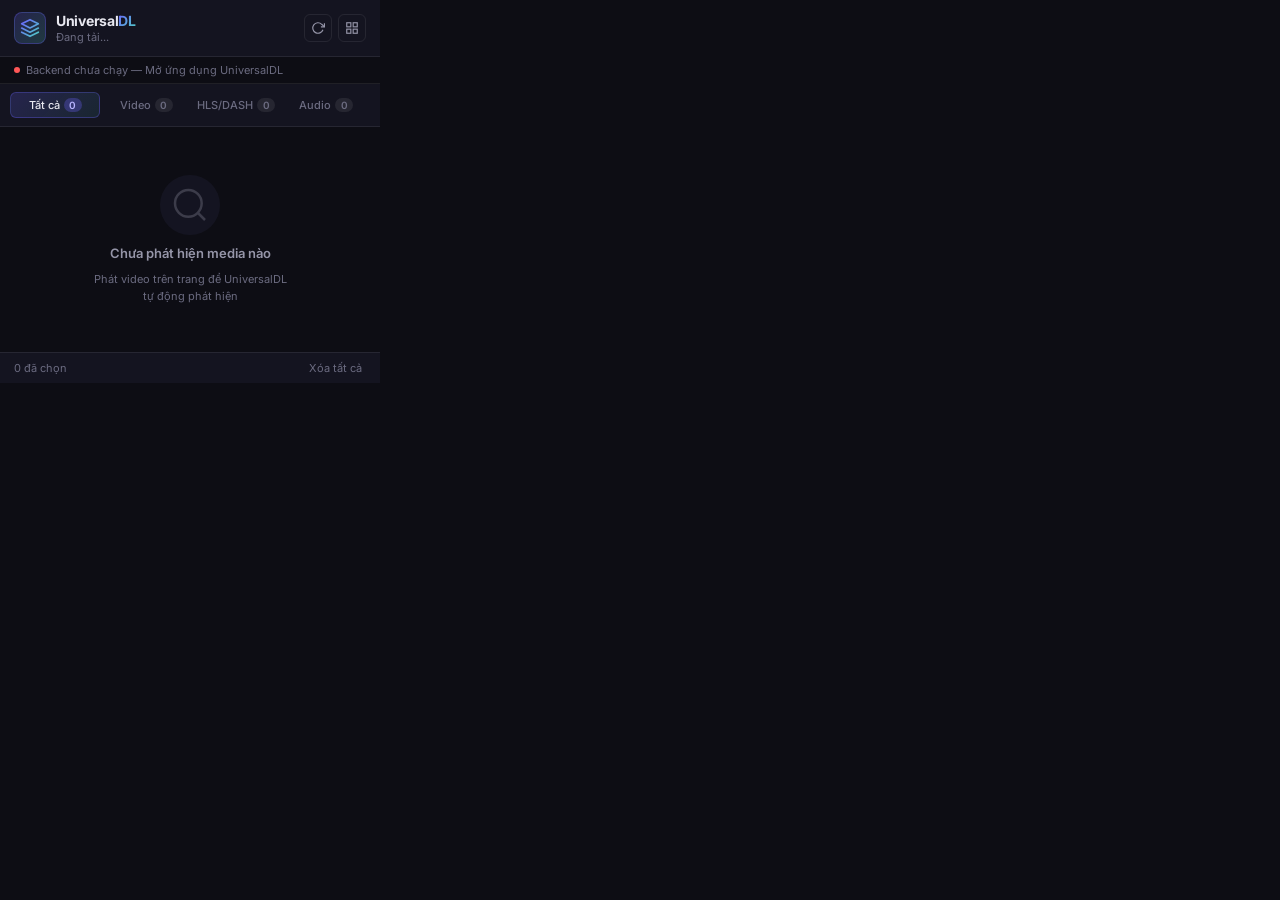
==== chrome-extension/popup/popup.html @ 72e98341 "Initial commit: Complete project structure with Wails desktop app and Chrome Extension" ====
<!DOCTYPE html>
<html lang="vi">
<head>
  <meta charset="UTF-8">
  <meta name="viewport" content="width=device-width, initial-scale=1.0">
  <title>UniversalDownloader</title>
  <link rel="preconnect" href="https://fonts.googleapis.com">
  <link href="https://fonts.googleapis.com/css2?family=Inter:wght@400;500;600;700&display=swap" rel="stylesheet">
  <link rel="stylesheet" href="popup.css">
</head>
<body>
  <div class="app">
    <!-- Header -->
    <header class="header">
      <div class="header-left">
        <div class="logo">
          <svg width="20" height="20" viewBox="0 0 24 24" fill="none">
            <path d="M12 2L2 7l10 5 10-5-10-5zM2 17l10 5 10-5M2 12l10 5 10-5" stroke="url(#grad)" stroke-width="2" stroke-linecap="round" stroke-linejoin="round"/>
            <defs>
              <linearGradient id="grad" x1="0%" y1="0%" x2="100%" y2="100%">
                <stop offset="0%" style="stop-color:#6C63FF"/>
                <stop offset="100%" style="stop-color:#4ECDC4"/>
              </linearGradient>
            </defs>
          </svg>
        </div>
        <div class="header-title">
          <span class="app-name">Universal<span class="accent">DL</span></span>
          <span class="page-title" id="pageTitle">Đang tải...</span>
        </div>
      </div>
      <div class="header-actions">
        <button class="icon-btn" id="refreshBtn" title="Quét lại">
          <svg width="14" height="14" viewBox="0 0 24 24" fill="none" stroke="currentColor" stroke-width="2">
            <polyline points="23 4 23 10 17 10"/>
            <path d="M20.49 15a9 9 0 1 1-2.12-9.36L23 10"/>
          </svg>
        </button>
        <button class="icon-btn" id="openAppBtn" title="Mở app quản lý">
          <svg width="14" height="14" viewBox="0 0 24 24" fill="none" stroke="currentColor" stroke-width="2">
            <rect x="3" y="3" width="7" height="7"/><rect x="14" y="3" width="7" height="7"/>
            <rect x="14" y="14" width="7" height="7"/><rect x="3" y="14" width="7" height="7"/>
          </svg>
        </button>
      </div>
    </header>

    <!-- Status Bar -->
    <div class="status-bar" id="statusBar">
      <div class="status-dot" id="statusDot"></div>
      <span id="statusText">Kết nối backend...</span>
    </div>

    <!-- Filter Tabs -->
    <div class="filter-tabs">
      <button class="tab active" data-filter="all">
        Tất cả <span class="tab-count" id="countAll">0</span>
      </button>
      <button class="tab" data-filter="video">
        Video <span class="tab-count" id="countVideo">0</span>
      </button>
      <button class="tab" data-filter="hls">
        HLS/DASH <span class="tab-count" id="countHls">0</span>
      </button>
      <button class="tab" data-filter="audio">
        Audio <span class="tab-count" id="countAudio">0</span>
      </button>
    </div>

    <!-- Media List -->
    <div class="media-list" id="mediaList">
      <div class="empty-state" id="emptyState">
        <div class="empty-icon">
          <svg width="40" height="40" viewBox="0 0 24 24" fill="none" stroke="currentColor" stroke-width="1.5">
            <circle cx="11" cy="11" r="8"/>
            <path d="m21 21-4.35-4.35"/>
          </svg>
        </div>
        <p class="empty-title">Chưa phát hiện media nào</p>
        <p class="empty-desc">Phát video trên trang để UniversalDL tự động phát hiện</p>
      </div>
    </div>

    <!-- Download Options Bar (hiện khi đã chọn) -->
    <div class="download-bar" id="downloadBar" style="display:none">
      <div class="quality-select-wrap">
        <select id="qualitySelect" class="quality-select">
          <option value="best">Tốt nhất</option>
          <option value="1080">1080p</option>
          <option value="720">720p</option>
          <option value="480">480p</option>
          <option value="360">360p</option>
          <option value="audio">Chỉ âm thanh (MP3)</option>
        </select>
      </div>
      <button class="download-btn" id="downloadBtn">
        <svg width="14" height="14" viewBox="0 0 24 24" fill="none" stroke="currentColor" stroke-width="2.5">
          <path d="M21 15v4a2 2 0 0 1-2 2H5a2 2 0 0 1-2-2v-4"/>
          <polyline points="7 10 12 15 17 10"/>
          <line x1="12" y1="15" x2="12" y2="3"/>
        </svg>
        Tải xuống
      </button>
    </div>

    <!-- Footer -->
    <footer class="footer">
      <span id="selectedCount">0 đã chọn</span>
      <button class="link-btn" id="clearBtn">Xóa tất cả</button>
    </footer>
  </div>

  <script src="popup.js"></script>
</body>
</html>
---- chrome-extension/popup/popup.css ----
/* ===== Reset & Base ===== */
*, *::before, *::after {
  box-sizing: border-box;
  margin: 0;
  padding: 0;
}

:root {
  --bg: #0D0D14;
  --surface: #141420;
  --surface2: #1C1C2E;
  --border: rgba(255,255,255,0.08);
  --border-hover: rgba(108, 99, 255, 0.4);
  --accent: #6C63FF;
  --accent2: #4ECDC4;
  --accent-glow: rgba(108, 99, 255, 0.25);
  --text: #E8E8F0;
  --text-muted: #6B6B80;
  --text-dim: #9595A8;
  --success: #4CAF82;
  --warning: #F5A623;
  --error: #FF5757;
  --radius: 8px;
  --radius-sm: 6px;
}

html, body {
  width: 380px;
  min-height: 480px;
  max-height: 600px;
  overflow: hidden;
  font-family: 'Inter', system-ui, -apple-system, sans-serif;
  font-size: 13px;
  background: var(--bg);
  color: var(--text);
  -webkit-font-smoothing: antialiased;
}

.app {
  display: flex;
  flex-direction: column;
  height: 100%;
  max-height: 600px;
}

/* ===== Header ===== */
.header {
  display: flex;
  align-items: center;
  justify-content: space-between;
  padding: 12px 14px;
  background: var(--surface);
  border-bottom: 1px solid var(--border);
  flex-shrink: 0;
}

.header-left {
  display: flex;
  align-items: center;
  gap: 10px;
}

.logo {
  width: 32px;
  height: 32px;
  border-radius: 8px;
  background: linear-gradient(135deg, rgba(108,99,255,0.2), rgba(78,205,196,0.2));
  border: 1px solid rgba(108,99,255,0.3);
  display: flex;
  align-items: center;
  justify-content: center;
  flex-shrink: 0;
}

.header-title {
  display: flex;
  flex-direction: column;
  gap: 1px;
}

.app-name {
  font-size: 14px;
  font-weight: 700;
  color: var(--text);
  letter-spacing: -0.3px;
}

.app-name .accent {
  background: linear-gradient(135deg, #6C63FF, #4ECDC4);
  -webkit-background-clip: text;
  -webkit-text-fill-color: transparent;
}

.page-title {
  font-size: 11px;
  color: var(--text-muted);
  max-width: 200px;
  white-space: nowrap;
  overflow: hidden;
  text-overflow: ellipsis;
}

.header-actions {
  display: flex;
  gap: 6px;
}

.icon-btn {
  width: 28px;
  height: 28px;
  border-radius: 6px;
  border: 1px solid var(--border);
  background: transparent;
  color: var(--text-dim);
  display: flex;
  align-items: center;
  justify-content: center;
  cursor: pointer;
  transition: all 0.15s;
}

.icon-btn:hover {
  background: var(--surface2);
  color: var(--text);
  border-color: var(--border-hover);
}

/* ===== Status Bar ===== */
.status-bar {
  display: flex;
  align-items: center;
  gap: 6px;
  padding: 6px 14px;
  font-size: 11px;
  color: var(--text-muted);
  background: var(--bg);
  border-bottom: 1px solid var(--border);
  flex-shrink: 0;
}

.status-dot {
  width: 6px;
  height: 6px;
  border-radius: 50%;
  background: var(--text-muted);
  flex-shrink: 0;
  transition: background 0.3s;
}

.status-dot.online { background: var(--success); box-shadow: 0 0 6px var(--success); }
.status-dot.offline { background: var(--error); }
.status-dot.checking { background: var(--warning); animation: pulse 1s infinite; }

@keyframes pulse {
  0%, 100% { opacity: 1; }
  50% { opacity: 0.4; }
}

/* ===== Filter Tabs ===== */
.filter-tabs {
  display: flex;
  gap: 2px;
  padding: 8px 10px;
  background: var(--surface);
  border-bottom: 1px solid var(--border);
  flex-shrink: 0;
}

.tab {
  flex: 1;
  padding: 5px 4px;
  border-radius: 6px;
  border: none;
  background: transparent;
  color: var(--text-muted);
  font-family: 'Inter', sans-serif;
  font-size: 11px;
  font-weight: 500;
  cursor: pointer;
  transition: all 0.15s;
  display: flex;
  align-items: center;
  justify-content: center;
  gap: 4px;
}

.tab:hover {
  background: var(--surface2);
  color: var(--text-dim);
}

.tab.active {
  background: linear-gradient(135deg, rgba(108,99,255,0.2), rgba(78,205,196,0.1));
  color: var(--text);
  border: 1px solid rgba(108,99,255,0.3);
}

.tab-count {
  background: rgba(255,255,255,0.08);
  border-radius: 10px;
  padding: 1px 5px;
  font-size: 10px;
  font-weight: 600;
  min-width: 18px;
  text-align: center;
}

.tab.active .tab-count {
  background: rgba(108,99,255,0.3);
  color: #B8B4FF;
}

/* ===== Media List ===== */
.media-list {
  flex: 1;
  overflow-y: auto;
  padding: 8px;
  display: flex;
  flex-direction: column;
  gap: 6px;
}

.media-list::-webkit-scrollbar {
  width: 4px;
}
.media-list::-webkit-scrollbar-track {
  background: transparent;
}
.media-list::-webkit-scrollbar-thumb {
  background: var(--border);
  border-radius: 2px;
}

/* ===== Empty State ===== */
.empty-state {
  display: flex;
  flex-direction: column;
  align-items: center;
  justify-content: center;
  gap: 10px;
  padding: 40px 20px;
  color: var(--text-muted);
  text-align: center;
  flex: 1;
}

.empty-icon {
  width: 60px;
  height: 60px;
  border-radius: 50%;
  background: var(--surface2);
  display: flex;
  align-items: center;
  justify-content: center;
  opacity: 0.5;
}

.empty-title {
  font-size: 13px;
  font-weight: 600;
  color: var(--text-dim);
}

.empty-desc {
  font-size: 11px;
  color: var(--text-muted);
  line-height: 1.5;
  max-width: 200px;
}

/* ===== Media Item ===== */
.media-item {
  display: flex;
  align-items: flex-start;
  gap: 10px;
  padding: 10px;
  border-radius: var(--radius);
  border: 1px solid var(--border);
  background: var(--surface);
  cursor: pointer;
  transition: all 0.15s;
  position: relative;
  user-select: none;
}

.media-item:hover {
  border-color: var(--border-hover);
  background: var(--surface2);
}

.media-item.selected {
  border-color: var(--accent);
  background: rgba(108,99,255,0.1);
}

.media-item.selected::before {
  content: '';
  position: absolute;
  inset: 0;
  border-radius: var(--radius);
  background: linear-gradient(135deg, rgba(108,99,255,0.08), transparent);
  pointer-events: none;
}

/* Checkbox */
.item-check {
  width: 18px;
  height: 18px;
  border-radius: 5px;
  border: 2px solid var(--border);
  display: flex;
  align-items: center;
  justify-content: center;
  flex-shrink: 0;
  margin-top: 1px;
  transition: all 0.15s;
}

.media-item.selected .item-check {
  background: var(--accent);
  border-color: var(--accent);
}

.item-check svg {
  display: none;
}

.media-item.selected .item-check svg {
  display: block;
}

/* Type Icon */
.item-type-icon {
  width: 34px;
  height: 34px;
  border-radius: 8px;
  display: flex;
  align-items: center;
  justify-content: center;
  flex-shrink: 0;
  font-size: 16px;
}

.type-video { background: rgba(108,99,255,0.15); }
.type-hls { background: rgba(255,107,107,0.15); }
.type-dash { background: rgba(255,165,0,0.15); }
.type-audio { background: rgba(78,205,196,0.15); }
.type-blob { background: rgba(255,200,0,0.15); }

/* Item Info */
.item-info {
  flex: 1;
  min-width: 0;
  display: flex;
  flex-direction: column;
  gap: 3px;
}

.item-title {
  font-size: 12px;
  font-weight: 500;
  color: var(--text);
  white-space: nowrap;
  overflow: hidden;
  text-overflow: ellipsis;
}

.item-url {
  font-size: 10px;
  color: var(--text-muted);
  white-space: nowrap;
  overflow: hidden;
  text-overflow: ellipsis;
  font-family: 'Courier New', monospace;
}

.item-meta {
  display: flex;
  gap: 6px;
  align-items: center;
  flex-wrap: wrap;
  margin-top: 2px;
}

.badge {
  padding: 2px 6px;
  border-radius: 4px;
  font-size: 10px;
  font-weight: 600;
  text-transform: uppercase;
  letter-spacing: 0.3px;
}

.badge-video { background: rgba(108,99,255,0.2); color: #B8B4FF; }
.badge-hls { background: rgba(255,107,107,0.2); color: #FF9E9E; }
.badge-dash { background: rgba(255,165,0,0.2); color: #FFC966; }
.badge-audio { background: rgba(78,205,196,0.2); color: #7EEDE8; }
.badge-blob { background: rgba(255,200,0,0.2); color: #FFE066; }
.badge-quality { background: rgba(255,255,255,0.08); color: var(--text-dim); }
.badge-size { background: rgba(255,255,255,0.06); color: var(--text-muted); }

/* Item Actions */
.item-actions {
  display: flex;
  flex-direction: column;
  gap: 4px;
  flex-shrink: 0;
}

.quick-download-btn {
  width: 26px;
  height: 26px;
  border-radius: 6px;
  border: 1px solid var(--border);
  background: transparent;
  color: var(--text-muted);
  display: flex;
  align-items: center;
  justify-content: center;
  cursor: pointer;
  transition: all 0.15s;
}

.quick-download-btn:hover {
  background: var(--accent);
  border-color: var(--accent);
  color: white;
  transform: scale(1.05);
}

/* ===== Download Bar ===== */
.download-bar {
  display: flex;
  align-items: center;
  gap: 8px;
  padding: 10px 12px;
  background: var(--surface);
  border-top: 1px solid var(--border);
  flex-shrink: 0;
}

.quality-select-wrap {
  flex: 1;
}

.quality-select {
  width: 100%;
  padding: 7px 10px;
  border-radius: 6px;
  border: 1px solid var(--border);
  background: var(--bg);
  color: var(--text);
  font-family: 'Inter', sans-serif;
  font-size: 12px;
  cursor: pointer;
  outline: none;
  transition: border-color 0.15s;
}

.quality-select:focus {
  border-color: var(--accent);
}

.download-btn {
  display: flex;
  align-items: center;
  gap: 6px;
  padding: 7px 14px;
  border-radius: 6px;
  border: none;
  background: linear-gradient(135deg, var(--accent), #4ECDC4);
  color: white;
  font-family: 'Inter', sans-serif;
  font-size: 12px;
  font-weight: 600;
  cursor: pointer;
  transition: all 0.15s;
  white-space: nowrap;
}

.download-btn:hover {
  opacity: 0.9;
  transform: translateY(-1px);
  box-shadow: 0 4px 15px rgba(108,99,255,0.4);
}

.download-btn:active {
  transform: translateY(0);
}

.download-btn:disabled {
  opacity: 0.5;
  cursor: not-allowed;
  transform: none;
}

/* ===== Footer ===== */
.footer {
  display: flex;
  align-items: center;
  justify-content: space-between;
  padding: 6px 14px;
  font-size: 11px;
  color: var(--text-muted);
  background: var(--surface);
  border-top: 1px solid var(--border);
  flex-shrink: 0;
}

.link-btn {
  background: none;
  border: none;
  color: var(--text-muted);
  cursor: pointer;
  font-size: 11px;
  font-family: 'Inter', sans-serif;
  padding: 2px 4px;
  border-radius: 3px;
  transition: color 0.15s;
}

.link-btn:hover {
  color: var(--error);
}

/* ===== Toast notification ===== */
.toast {
  position: fixed;
  bottom: 50px;
  left: 50%;
  transform: translateX(-50%) translateY(10px);
  background: var(--surface2);
  border: 1px solid var(--border);
  border-radius: 8px;
  padding: 8px 14px;
  font-size: 12px;
  color: var(--text);
  opacity: 0;
  transition: all 0.25s;
  pointer-events: none;
  white-space: nowrap;
  z-index: 100;
}

.toast.show {
  opacity: 1;
  transform: translateX(-50%) translateY(0);
}

.toast.success { border-color: rgba(76,175,130,0.5); }
.toast.error { border-color: rgba(255,87,87,0.5); }

/* ===== Loading spinner ===== */
.spinner {
  display: inline-block;
  width: 12px;
  height: 12px;
  border: 2px solid rgba(255,255,255,0.2);
  border-top-color: white;
  border-radius: 50%;
  animation: spin 0.7s linear infinite;
}

@keyframes spin {
  to { transform: rotate(360deg); }
}

/* ===== Download progress on item ===== */
.item-progress {
  height: 2px;
  background: var(--border);
  border-radius: 1px;
  margin-top: 4px;
  overflow: hidden;
}

.item-progress-bar {
  height: 100%;
  background: linear-gradient(90deg, var(--accent), var(--accent2));
  border-radius: 1px;
  transition: width 0.3s;
  width: 0%;
}
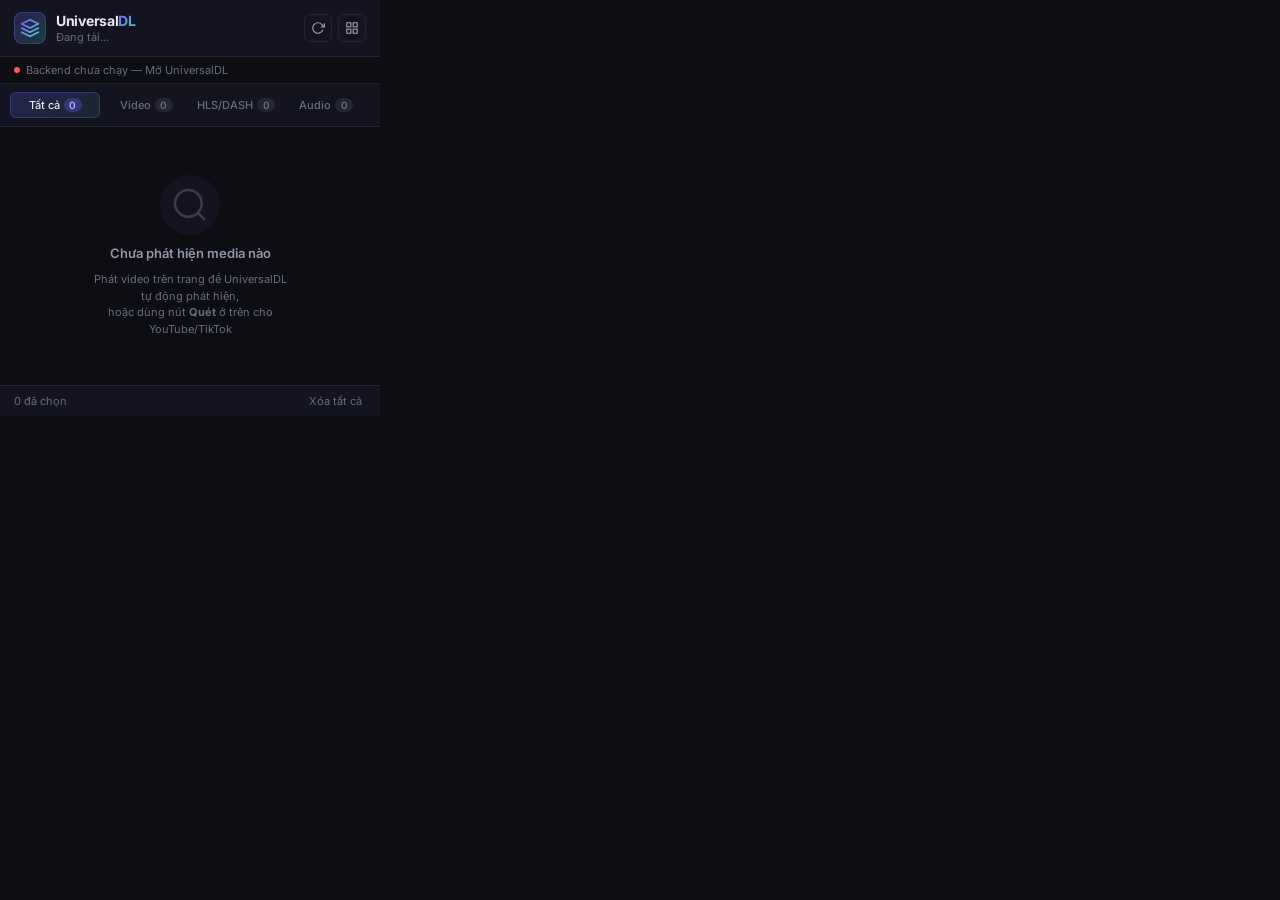
==== commit 01d58f55: "Fix: Extension - add yt-dlp scan banner for YouTube/TikTok; App - fix title showing 'watch' instead " ====
--- a/chrome-extension/popup/popup.html
+++ b/chrome-extension/popup/popup.html
@@ -51,6 +51,16 @@
       <span id="statusText">Kết nối backend...</span>
     </div>
 
+    <!-- yt-dlp Scan Banner (hiện khi vào YouTube/TikTok/...) -->
+    <div class="ytdlp-banner" id="ytdlpBanner" style="display:none">
+      <div class="ytdlp-banner-icon">🎬</div>
+      <div class="ytdlp-banner-text">
+        <strong>Trang này hỗ trợ yt-dlp</strong>
+        <span>Click để lấy thông tin video</span>
+      </div>
+      <button class="ytdlp-scan-btn" id="ytdlpScanBtn">🔍 Quét</button>
+    </div>
+
     <!-- Filter Tabs -->
     <div class="filter-tabs">
       <button class="tab active" data-filter="all">
@@ -77,13 +87,13 @@
           </svg>
         </div>
         <p class="empty-title">Chưa phát hiện media nào</p>
-        <p class="empty-desc">Phát video trên trang để UniversalDL tự động phát hiện</p>
+        <p class="empty-desc">Phát video trên trang để UniversalDL tự động phát hiện,<br>hoặc dùng nút <strong>Quét</strong> ở trên cho YouTube/TikTok</p>
       </div>
     </div>
 
-    <!-- Download Options Bar (hiện khi đã chọn) -->
+    <!-- Download Options Bar -->
     <div class="download-bar" id="downloadBar" style="display:none">
-      <div class="quality-select-wrap">
+      <div class="selects-row">
         <select id="qualitySelect" class="quality-select">
           <option value="best">Tốt nhất</option>
           <option value="1080">1080p</option>
@@ -91,6 +101,12 @@
           <option value="480">480p</option>
           <option value="360">360p</option>
           <option value="audio">Chỉ âm thanh (MP3)</option>
+        </select>
+        <select id="formatSelect" class="quality-select">
+          <option value="mp4">MP4</option>
+          <option value="webm">WebM</option>
+          <option value="mkv">MKV</option>
+          <option value="mp3">MP3</option>
         </select>
       </div>
       <button class="download-btn" id="downloadBtn">
--- a/chrome-extension/popup/popup.css
+++ b/chrome-extension/popup/popup.css
@@ -565,19 +565,102 @@
   to { transform: rotate(360deg); }
 }
 
-/* ===== Download progress on item ===== */
-.item-progress {
-  height: 2px;
-  background: var(--border);
-  border-radius: 1px;
-  margin-top: 4px;
-  overflow: hidden;
-}
-
-.item-progress-bar {
-  height: 100%;
-  background: linear-gradient(90deg, var(--accent), var(--accent2));
-  border-radius: 1px;
-  transition: width 0.3s;
-  width: 0%;
-}
+/* ===== yt-dlp Banner ===== */
+.ytdlp-banner {
+  display: flex;
+  align-items: center;
+  gap: 10px;
+  padding: 8px 12px;
+  background: linear-gradient(135deg, rgba(108,99,255,0.12), rgba(78,205,196,0.08));
+  border-bottom: 1px solid rgba(108,99,255,0.25);
+  flex-shrink: 0;
+}
+
+.ytdlp-banner-icon {
+  font-size: 18px;
+  flex-shrink: 0;
+}
+
+.ytdlp-banner-text {
+  flex: 1;
+  display: flex;
+  flex-direction: column;
+  gap: 1px;
+}
+
+.ytdlp-banner-text strong {
+  font-size: 11px;
+  font-weight: 600;
+  color: var(--text);
+}
+
+.ytdlp-banner-text span {
+  font-size: 10px;
+  color: var(--text-muted);
+}
+
+.ytdlp-scan-btn {
+  padding: 5px 10px;
+  border-radius: 6px;
+  border: 1px solid rgba(108,99,255,0.4);
+  background: rgba(108,99,255,0.15);
+  color: #B8B4FF;
+  font-family: 'Inter', sans-serif;
+  font-size: 11px;
+  font-weight: 600;
+  cursor: pointer;
+  transition: all 0.15s;
+  white-space: nowrap;
+  flex-shrink: 0;
+}
+
+.ytdlp-scan-btn:hover {
+  background: rgba(108,99,255,0.3);
+  border-color: rgba(108,99,255,0.6);
+}
+
+.ytdlp-scan-btn:disabled {
+  opacity: 0.5;
+  cursor: not-allowed;
+}
+
+/* ===== Selects row in download bar ===== */
+.selects-row {
+  display: flex;
+  gap: 6px;
+  flex: 1;
+}
+
+.selects-row .quality-select {
+  flex: 1;
+  min-width: 0;
+}
+
+/* ===== Badge yt-dlp ===== */
+.badge-ytdlp {
+  background: rgba(108,99,255,0.25);
+  color: #B8B4FF;
+  border: 1px solid rgba(108,99,255,0.3);
+}
+
+/* ===== quick-dl-btn alias ===== */
+.quick-dl-btn {
+  width: 26px;
+  height: 26px;
+  border-radius: 6px;
+  border: 1px solid var(--border);
+  background: transparent;
+  color: var(--text-muted);
+  display: flex;
+  align-items: center;
+  justify-content: center;
+  cursor: pointer;
+  transition: all 0.15s;
+}
+
+.quick-dl-btn:hover {
+  background: var(--accent);
+  border-color: var(--accent);
+  color: white;
+  transform: scale(1.05);
+}
